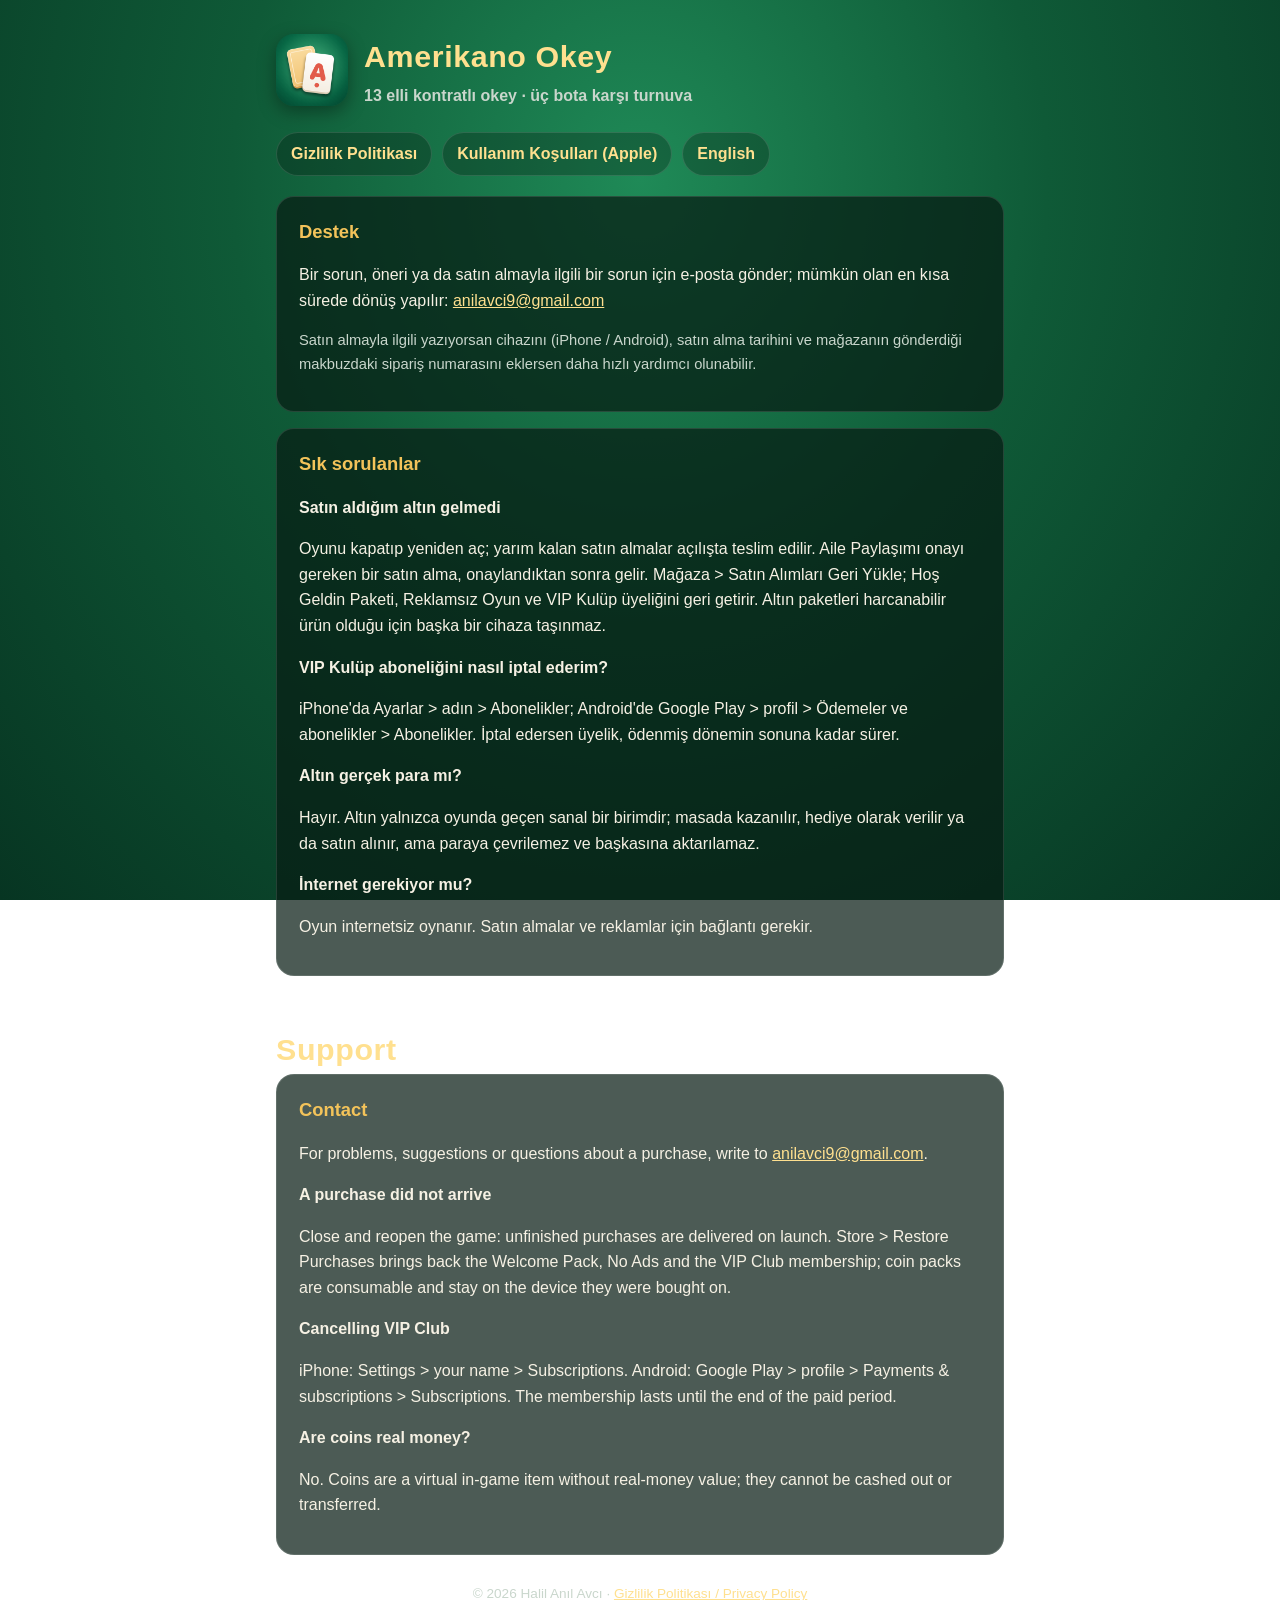
==== index.html @ 2de2b4db "Amerikano Okey destek ve gizlilik politikası sayfaları Co-Authored-By: Claude Opus 5.5 <noreply@anth" ====
<!doctype html>
<html lang="tr">
<head>
  <meta charset="utf-8">
  <meta name="viewport" content="width=device-width, initial-scale=1">
  <title>Amerikano Okey · Destek</title>
  <meta name="description" content="Amerikano Okey destek sayfası: satın almalar, VIP aboneliği, altın ve iletişim.">
  <link rel="icon" href="icon.png">
  <link rel="stylesheet" href="style.css">
</head>
<body>
<main>
  <header>
    <img src="icon.png" alt="Amerikano Okey simgesi">
    <div>
      <h1>Amerikano Okey</h1>
      <p class="subtitle">13 elli kontratlı okey · üç bota karşı turnuva</p>
    </div>
  </header>
  <nav>
    <a href="gizlilik.html">Gizlilik Politikası</a>
    <a href="https://www.apple.com/legal/internet-services/itunes/dev/stdeula/">Kullanım Koşulları (Apple)</a>
    <a href="#english">English</a>
  </nav>

  <section>
    <h2>Destek</h2>
    <p>Bir sorun, öneri ya da satın almayla ilgili bir sorun için e-posta gönder; mümkün olan en kısa sürede dönüş yapılır: <a href="mailto:anilavci9@gmail.com?subject=Amerikano%20Okey%20destek">anilavci9@gmail.com</a></p>
    <p class="muted">Satın almayla ilgili yazıyorsan cihazını (iPhone / Android), satın alma tarihini ve mağazanın gönderdiği makbuzdaki sipariş numarasını eklersen daha hızlı yardımcı olunabilir.</p>
  </section>

  <section>
    <h2>Sık sorulanlar</h2>
    <h3>Satın aldığım altın gelmedi</h3>
    <p>Oyunu kapatıp yeniden aç; yarım kalan satın almalar açılışta teslim edilir. Aile Paylaşımı onayı gereken bir satın alma, onaylandıktan sonra gelir. Mağaza &gt; Satın Alımları Geri Yükle; Hoş Geldin Paketi, Reklamsız Oyun ve VIP Kulüp üyeliğini geri getirir. Altın paketleri harcanabilir ürün olduğu için başka bir cihaza taşınmaz.</p>
    <h3>VIP Kulüp aboneliğini nasıl iptal ederim?</h3>
    <p>iPhone'da Ayarlar &gt; adın &gt; Abonelikler; Android'de Google Play &gt; profil &gt; Ödemeler ve abonelikler &gt; Abonelikler. İptal edersen üyelik, ödenmiş dönemin sonuna kadar sürer.</p>
    <h3>Altın gerçek para mı?</h3>
    <p>Hayır. Altın yalnızca oyunda geçen sanal bir birimdir; masada kazanılır, hediye olarak verilir ya da satın alınır, ama paraya çevrilemez ve başkasına aktarılamaz.</p>
    <h3>İnternet gerekiyor mu?</h3>
    <p>Oyun internetsiz oynanır. Satın almalar ve reklamlar için bağlantı gerekir.</p>
  </section>

  <div class="lang" id="english">
    <h1>Support</h1>
    <section>
      <h2>Contact</h2>
      <p>For problems, suggestions or questions about a purchase, write to <a href="mailto:anilavci9@gmail.com?subject=Amerikano%20Okey%20support">anilavci9@gmail.com</a>.</p>
      <h3>A purchase did not arrive</h3>
      <p>Close and reopen the game: unfinished purchases are delivered on launch. Store &gt; Restore Purchases brings back the Welcome Pack, No Ads and the VIP Club membership; coin packs are consumable and stay on the device they were bought on.</p>
      <h3>Cancelling VIP Club</h3>
      <p>iPhone: Settings &gt; your name &gt; Subscriptions. Android: Google Play &gt; profile &gt; Payments &amp; subscriptions &gt; Subscriptions. The membership lasts until the end of the paid period.</p>
      <h3>Are coins real money?</h3>
      <p>No. Coins are a virtual in-game item without real-money value; they cannot be cashed out or transferred.</p>
    </section>
  </div>

  <footer>© 2026 Halil Anıl Avcı · <a href="gizlilik.html">Gizlilik Politikası / Privacy Policy</a></footer>
</main>
</body>
</html>
---- style.css ----
:root {
  --felt: #0f5a37;
  --felt-deep: #073522;
  --panel: rgba(8, 28, 20, 0.72);
  --line: rgba(255, 255, 255, 0.12);
  --text: #f6f1e4;
  --muted: #c9d6cc;
  --gold: #f3c35a;
  --gold-light: #ffe08f;
}

* { box-sizing: border-box; }

body {
  margin: 0;
  min-height: 100vh;
  font-family: "Nunito", -apple-system, BlinkMacSystemFont, "Segoe UI", Roboto, sans-serif;
  color: var(--text);
  background: radial-gradient(ellipse at 50% 20%, #1f8a57 0%, var(--felt) 45%, var(--felt-deep) 100%) fixed;
  line-height: 1.6;
}

main {
  max-width: 760px;
  margin: 0 auto;
  padding: 32px 16px 56px;
}

header {
  display: flex;
  align-items: center;
  gap: 16px;
  margin-bottom: 24px;
}

header img {
  width: 72px;
  height: 72px;
  border-radius: 18px;
  box-shadow: 0 6px 18px rgba(0, 0, 0, 0.35);
}

h1 {
  margin: 0;
  font-size: 1.9rem;
  font-weight: 900;
  color: var(--gold-light);
  letter-spacing: 0.02em;
}

.subtitle {
  margin: 2px 0 0;
  color: var(--muted);
  font-weight: 600;
}

section {
  background: var(--panel);
  border: 1px solid var(--line);
  border-radius: 18px;
  padding: 20px 22px;
  margin-bottom: 16px;
}

h2 {
  margin: 0 0 8px;
  font-size: 1.15rem;
  font-weight: 800;
  color: var(--gold);
}

h3 {
  margin: 16px 0 4px;
  font-size: 1rem;
  font-weight: 800;
}

p, li { color: var(--text); }
.muted { color: var(--muted); font-size: 0.92rem; }
ul { padding-left: 20px; margin: 6px 0; }

a { color: var(--gold-light); }
a:hover { color: #fff; }

nav {
  display: flex;
  flex-wrap: wrap;
  gap: 10px;
  margin: 8px 0 20px;
}

nav a {
  text-decoration: none;
  font-weight: 800;
  padding: 8px 14px;
  border-radius: 999px;
  border: 1px solid var(--line);
  background: rgba(0, 0, 0, 0.25);
}

.lang {
  border-top: 1px solid var(--line);
  margin-top: 28px;
  padding-top: 20px;
}

footer {
  text-align: center;
  color: var(--muted);
  font-size: 0.85rem;
  margin-top: 28px;
}
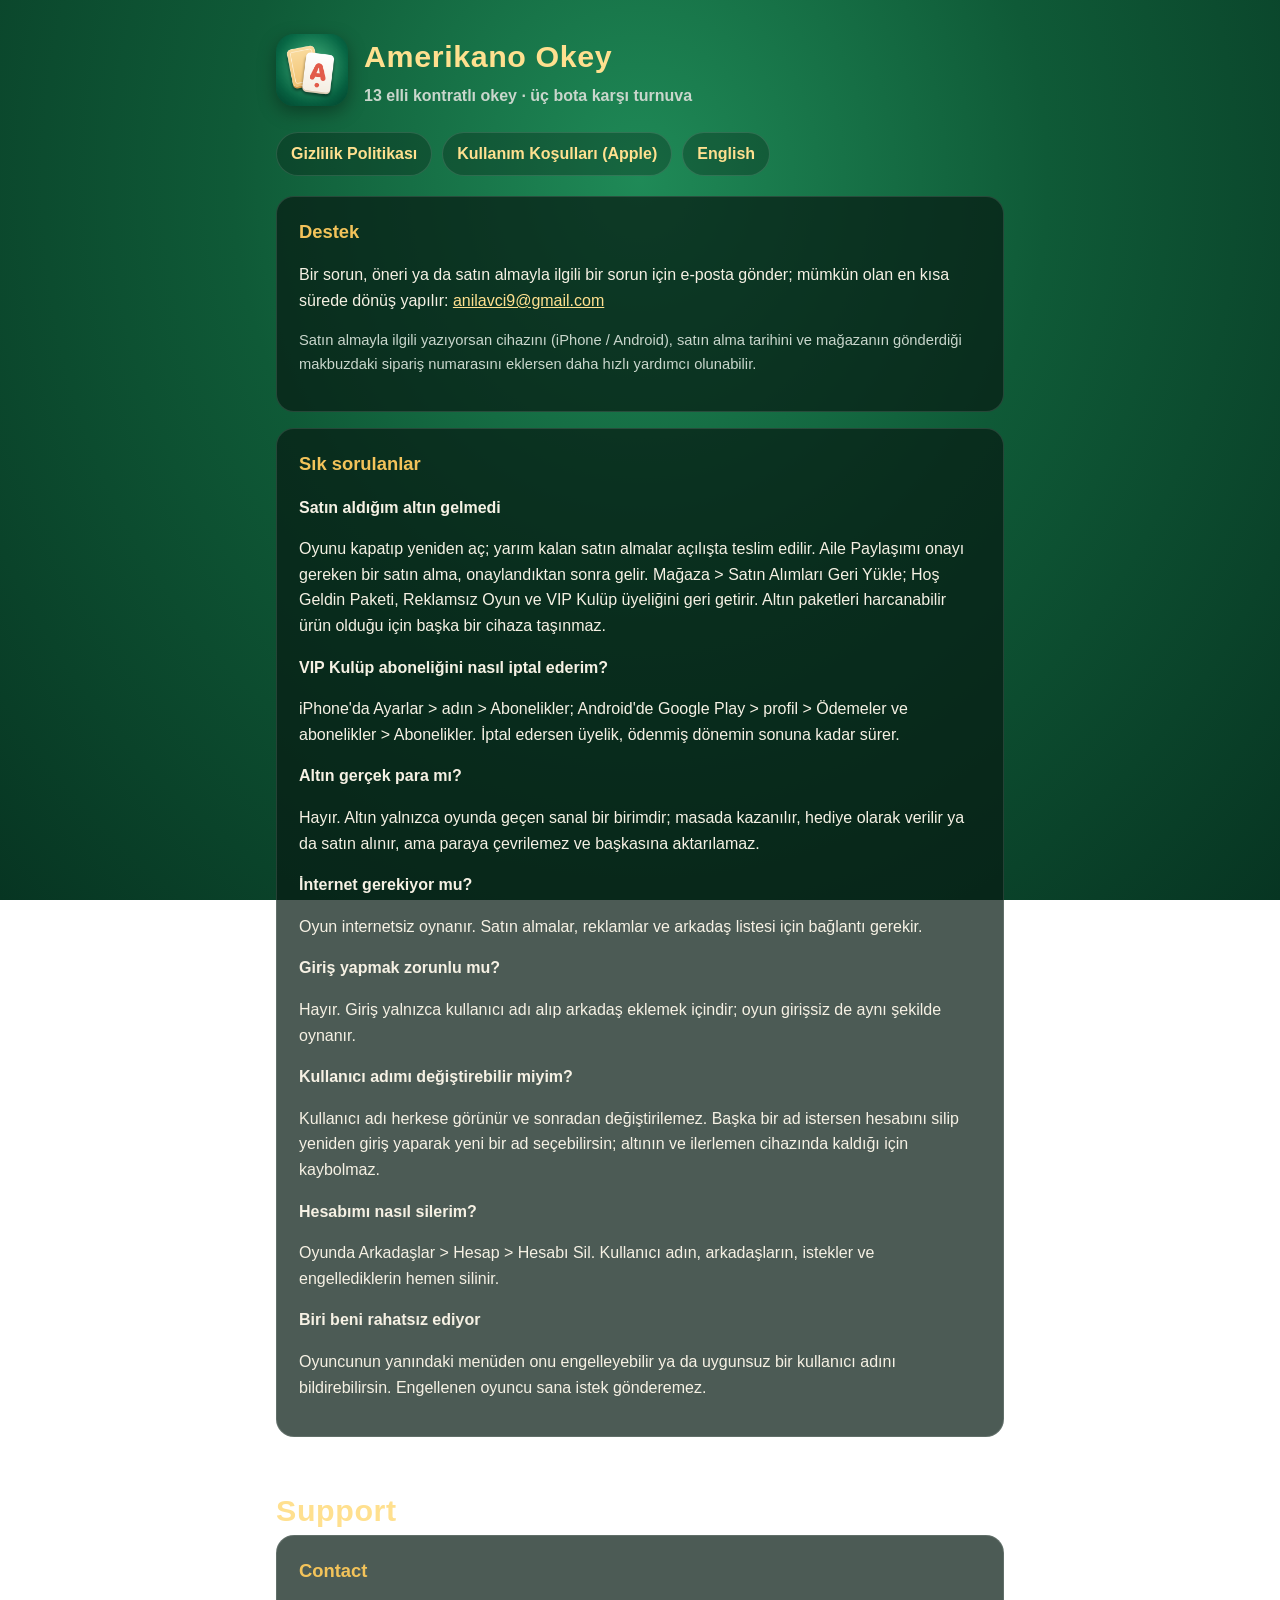
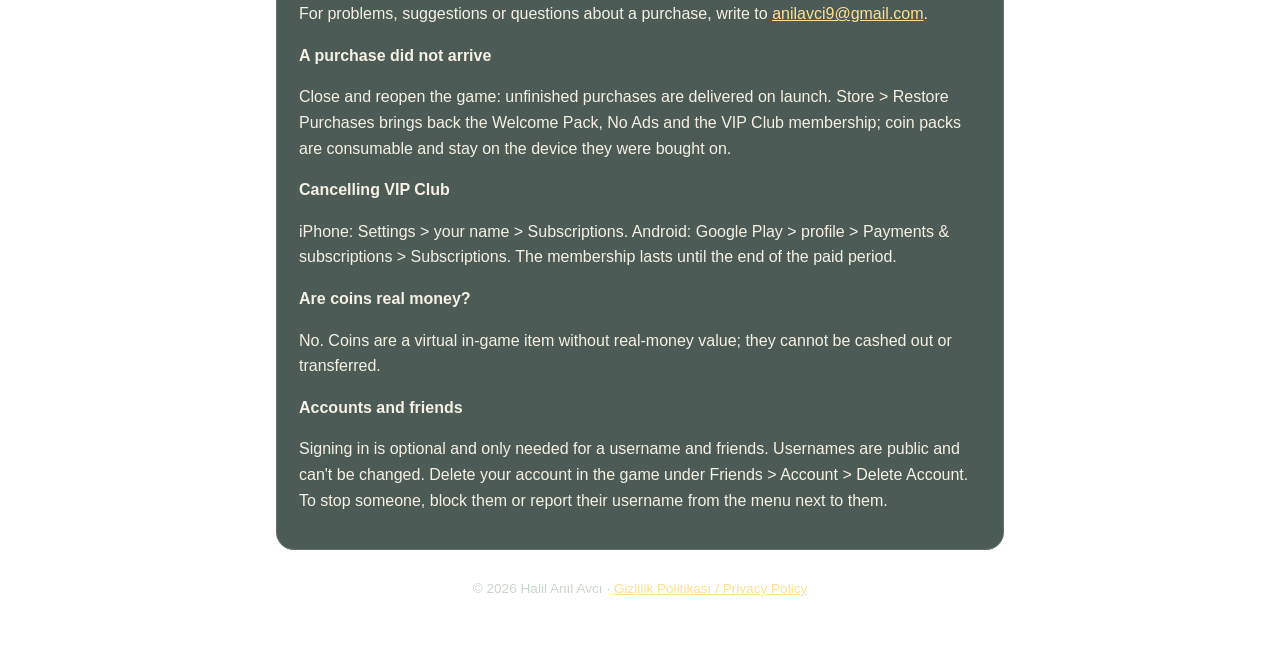
==== commit 8d69151a: "Describe optional sign-in, usernames and friends The game now offers optional Apple/Google sign-in f" ====
--- a/index.html
+++ b/index.html
@@ -38,7 +38,15 @@
     <h3>Altın gerçek para mı?</h3>
     <p>Hayır. Altın yalnızca oyunda geçen sanal bir birimdir; masada kazanılır, hediye olarak verilir ya da satın alınır, ama paraya çevrilemez ve başkasına aktarılamaz.</p>
     <h3>İnternet gerekiyor mu?</h3>
-    <p>Oyun internetsiz oynanır. Satın almalar ve reklamlar için bağlantı gerekir.</p>
+    <p>Oyun internetsiz oynanır. Satın almalar, reklamlar ve arkadaş listesi için bağlantı gerekir.</p>
+    <h3>Giriş yapmak zorunlu mu?</h3>
+    <p>Hayır. Giriş yalnızca kullanıcı adı alıp arkadaş eklemek içindir; oyun girişsiz de aynı şekilde oynanır.</p>
+    <h3>Kullanıcı adımı değiştirebilir miyim?</h3>
+    <p>Kullanıcı adı herkese görünür ve sonradan değiştirilemez. Başka bir ad istersen hesabını silip yeniden giriş yaparak yeni bir ad seçebilirsin; altının ve ilerlemen cihazında kaldığı için kaybolmaz.</p>
+    <h3>Hesabımı nasıl silerim?</h3>
+    <p>Oyunda Arkadaşlar &gt; Hesap &gt; Hesabı Sil. Kullanıcı adın, arkadaşların, istekler ve engellediklerin hemen silinir.</p>
+    <h3>Biri beni rahatsız ediyor</h3>
+    <p>Oyuncunun yanındaki menüden onu engelleyebilir ya da uygunsuz bir kullanıcı adını bildirebilirsin. Engellenen oyuncu sana istek gönderemez.</p>
   </section>
 
   <div class="lang" id="english">
@@ -52,6 +60,8 @@
       <p>iPhone: Settings &gt; your name &gt; Subscriptions. Android: Google Play &gt; profile &gt; Payments &amp; subscriptions &gt; Subscriptions. The membership lasts until the end of the paid period.</p>
       <h3>Are coins real money?</h3>
       <p>No. Coins are a virtual in-game item without real-money value; they cannot be cashed out or transferred.</p>
+      <h3>Accounts and friends</h3>
+      <p>Signing in is optional and only needed for a username and friends. Usernames are public and can't be changed. Delete your account in the game under Friends &gt; Account &gt; Delete Account. To stop someone, block them or report their username from the menu next to them.</p>
     </section>
   </div>
 
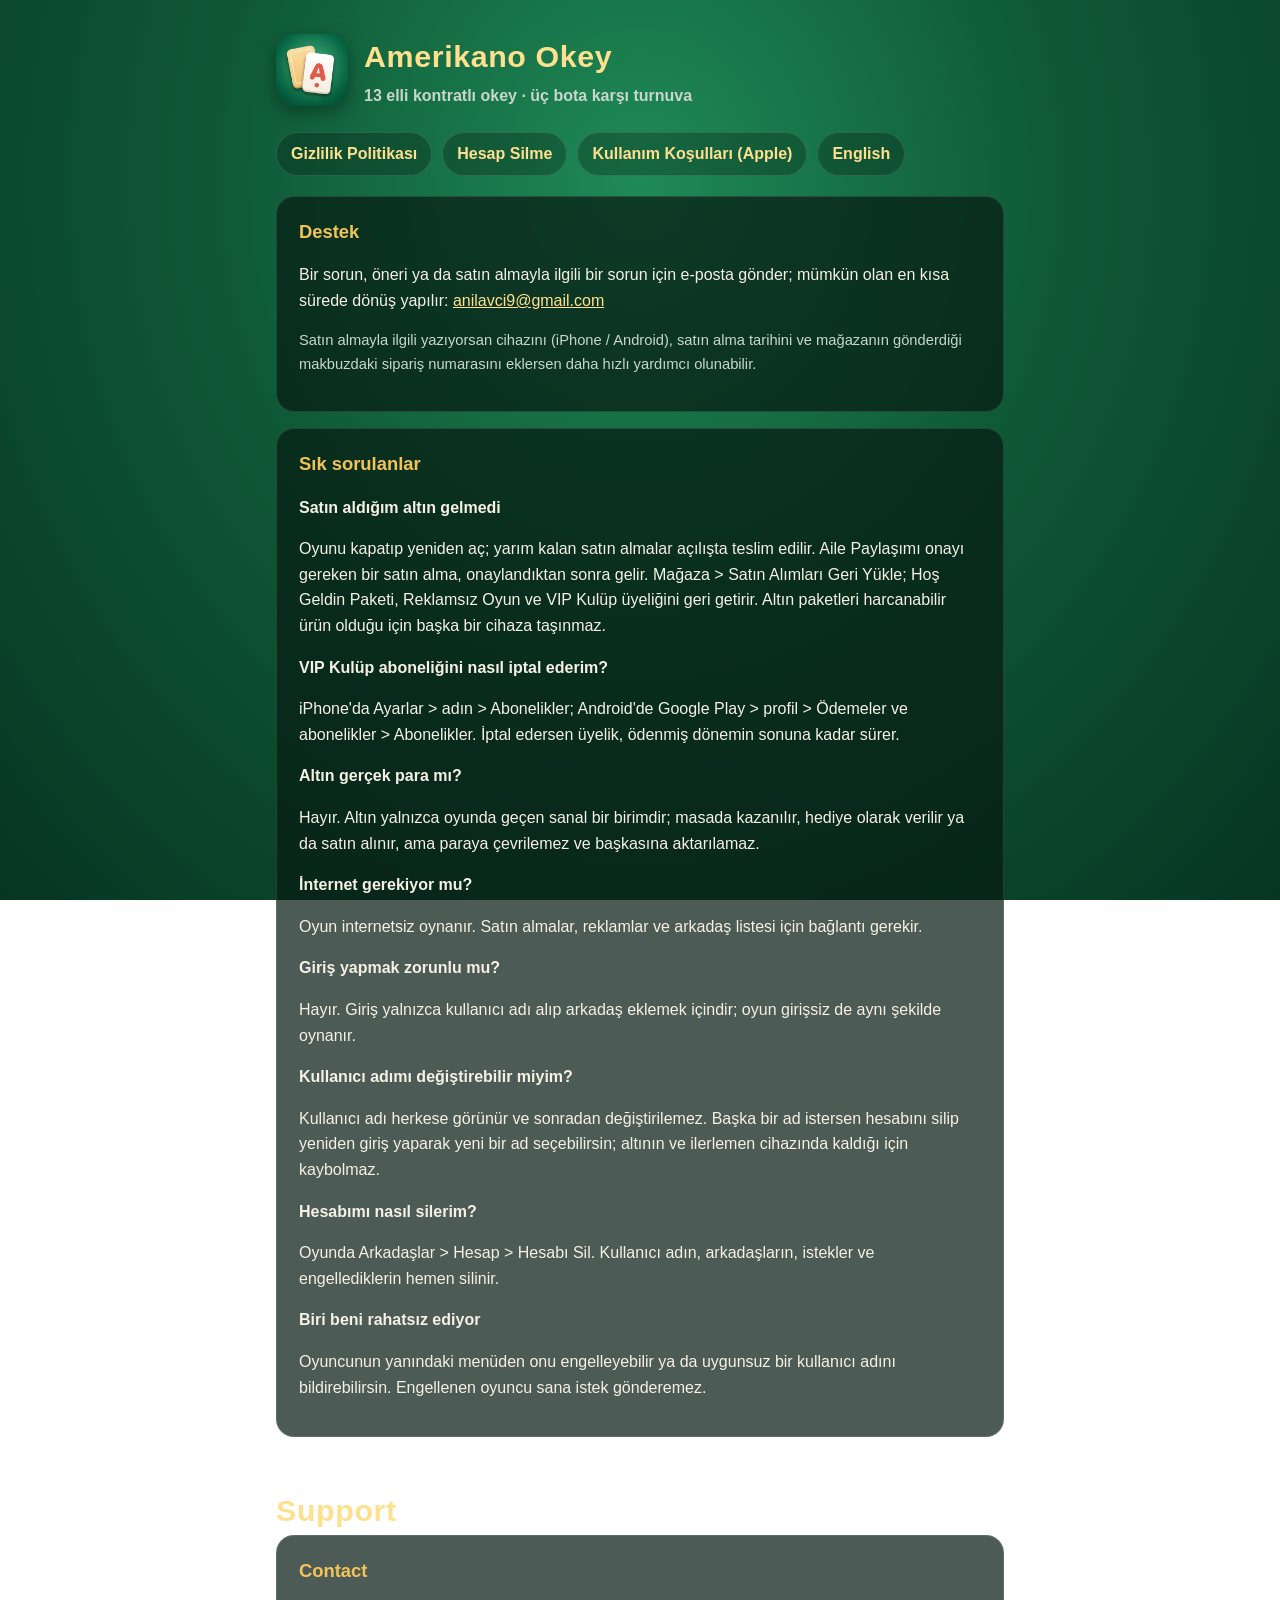
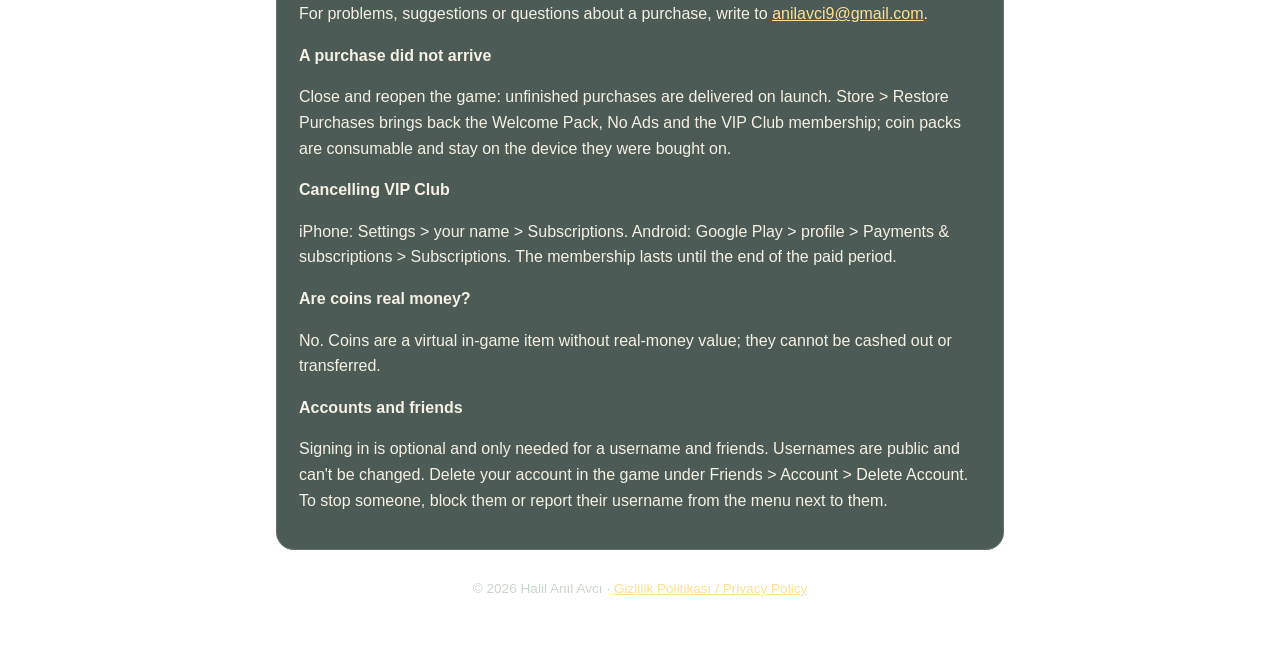
==== commit ced40cde: "Add an account deletion page Google Play asks apps with sign-in for a web page where players can ask" ====
--- a/index.html
+++ b/index.html
@@ -19,6 +19,7 @@
   </header>
   <nav>
     <a href="gizlilik.html">Gizlilik Politikası</a>
+    <a href="hesap-silme.html">Hesap Silme</a>
     <a href="https://www.apple.com/legal/internet-services/itunes/dev/stdeula/">Kullanım Koşulları (Apple)</a>
     <a href="#english">English</a>
   </nav>
--- a/style.css
+++ b/style.css
@@ -77,7 +77,7 @@
 
 p, li { color: var(--text); }
 .muted { color: var(--muted); font-size: 0.92rem; }
-ul { padding-left: 20px; margin: 6px 0; }
+ul, ol { padding-left: 20px; margin: 6px 0; }
 
 a { color: var(--gold-light); }
 a:hover { color: #fff; }
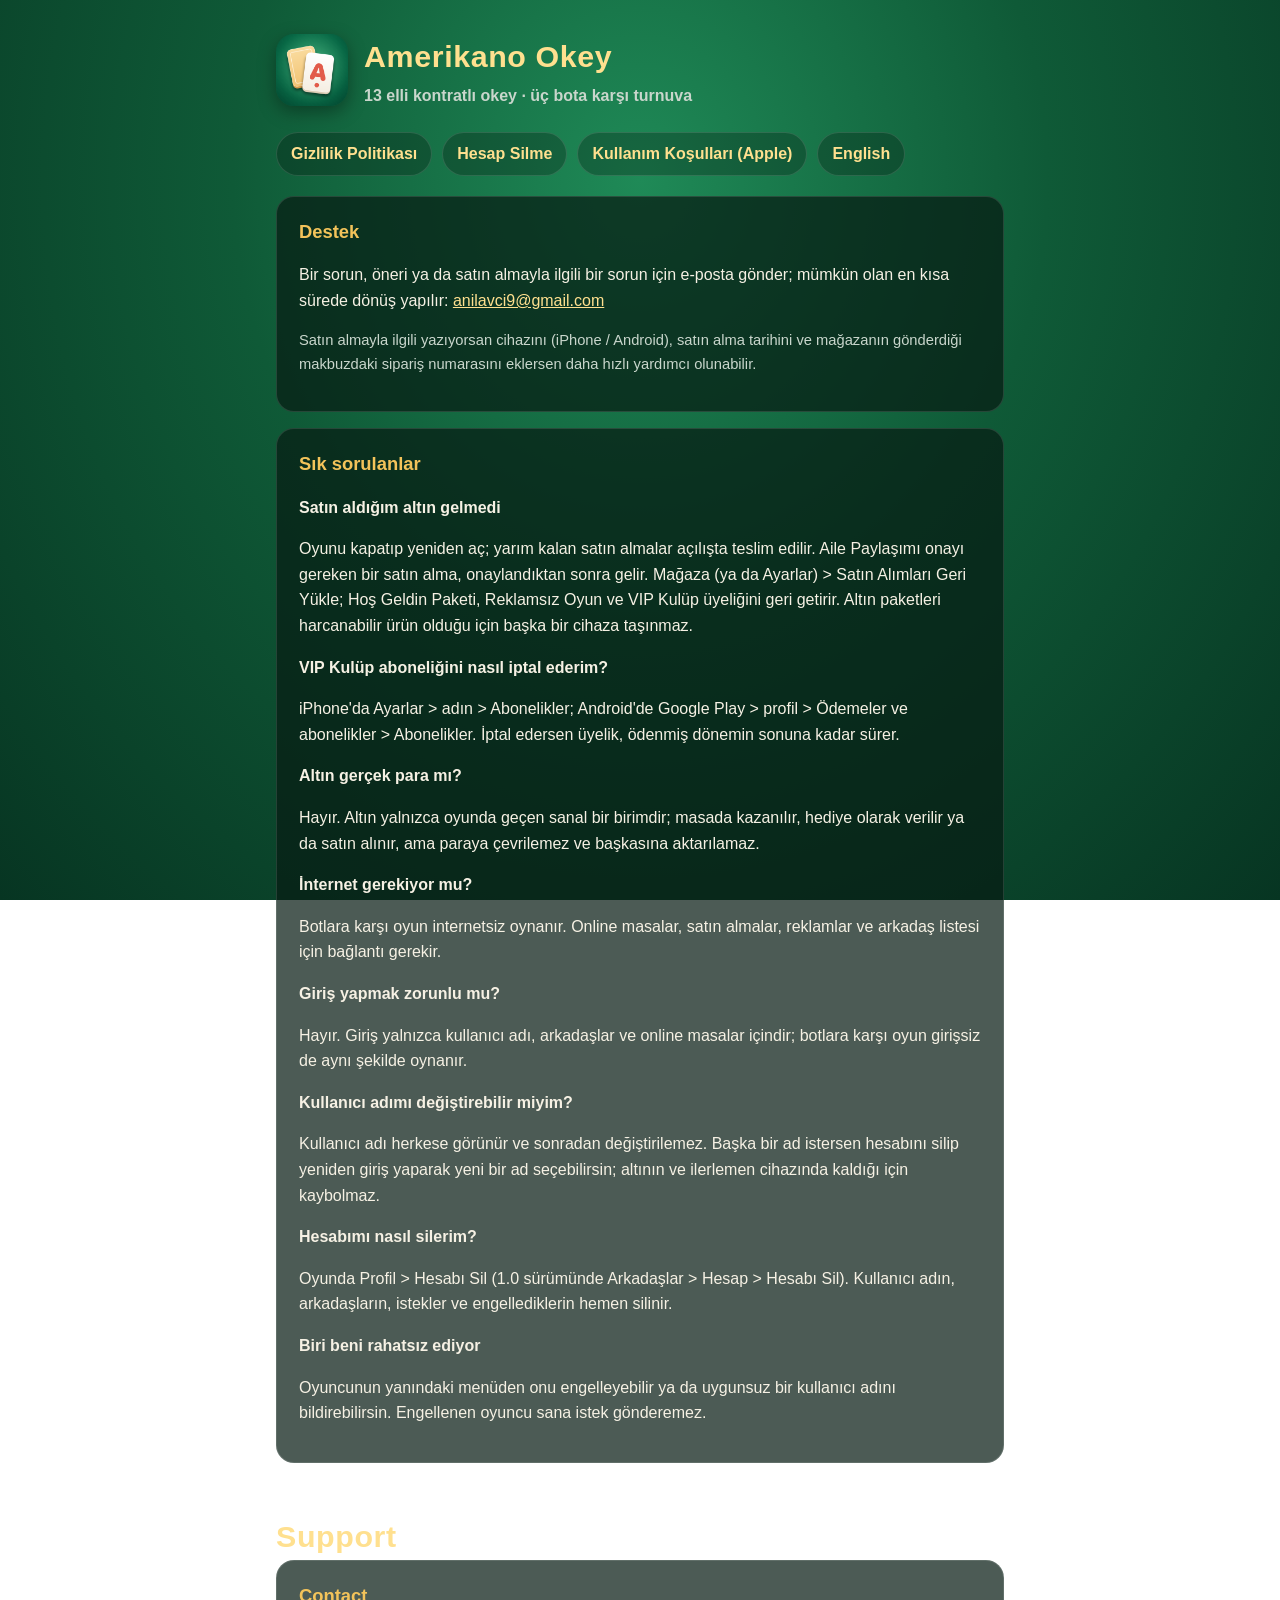
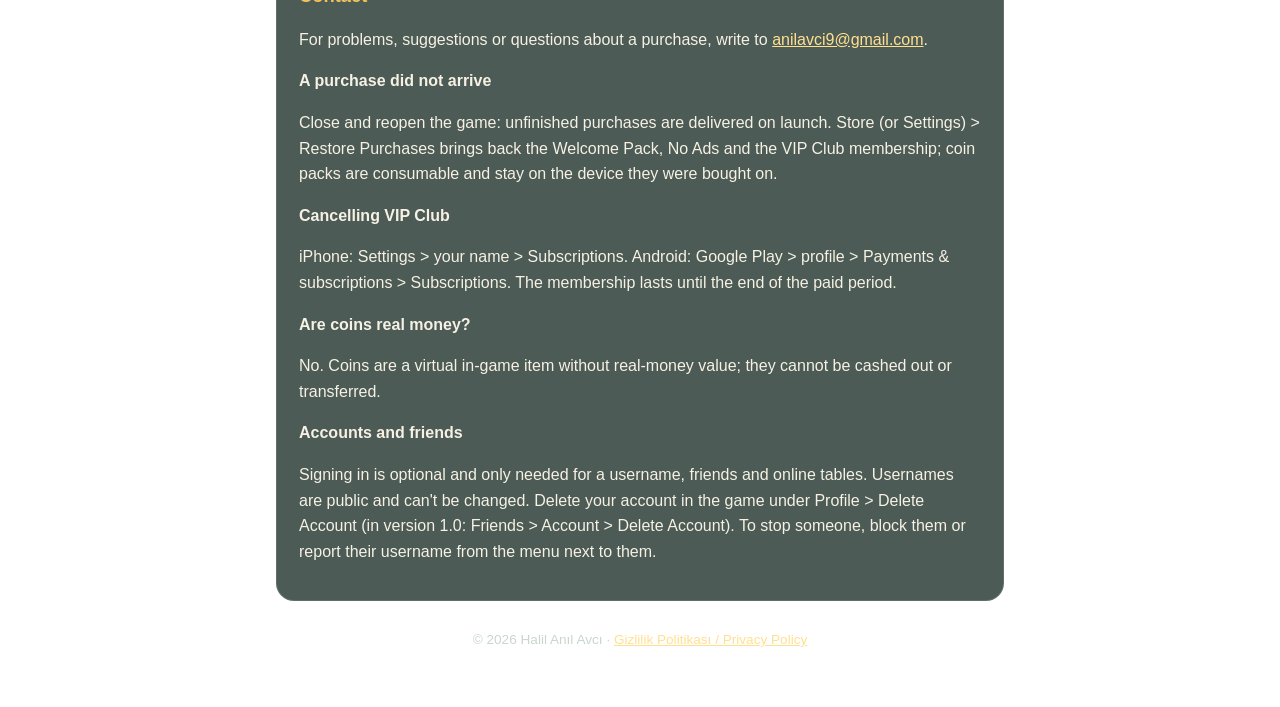
==== commit 08badf1a: "Privacy policy for online tables, profile pictures and game statistics Co-Authored-By: Claude Opus 5" ====
--- a/index.html
+++ b/index.html
@@ -33,19 +33,19 @@
   <section>
     <h2>Sık sorulanlar</h2>
     <h3>Satın aldığım altın gelmedi</h3>
-    <p>Oyunu kapatıp yeniden aç; yarım kalan satın almalar açılışta teslim edilir. Aile Paylaşımı onayı gereken bir satın alma, onaylandıktan sonra gelir. Mağaza &gt; Satın Alımları Geri Yükle; Hoş Geldin Paketi, Reklamsız Oyun ve VIP Kulüp üyeliğini geri getirir. Altın paketleri harcanabilir ürün olduğu için başka bir cihaza taşınmaz.</p>
+    <p>Oyunu kapatıp yeniden aç; yarım kalan satın almalar açılışta teslim edilir. Aile Paylaşımı onayı gereken bir satın alma, onaylandıktan sonra gelir. Mağaza (ya da Ayarlar) &gt; Satın Alımları Geri Yükle; Hoş Geldin Paketi, Reklamsız Oyun ve VIP Kulüp üyeliğini geri getirir. Altın paketleri harcanabilir ürün olduğu için başka bir cihaza taşınmaz.</p>
     <h3>VIP Kulüp aboneliğini nasıl iptal ederim?</h3>
     <p>iPhone'da Ayarlar &gt; adın &gt; Abonelikler; Android'de Google Play &gt; profil &gt; Ödemeler ve abonelikler &gt; Abonelikler. İptal edersen üyelik, ödenmiş dönemin sonuna kadar sürer.</p>
     <h3>Altın gerçek para mı?</h3>
     <p>Hayır. Altın yalnızca oyunda geçen sanal bir birimdir; masada kazanılır, hediye olarak verilir ya da satın alınır, ama paraya çevrilemez ve başkasına aktarılamaz.</p>
     <h3>İnternet gerekiyor mu?</h3>
-    <p>Oyun internetsiz oynanır. Satın almalar, reklamlar ve arkadaş listesi için bağlantı gerekir.</p>
+    <p>Botlara karşı oyun internetsiz oynanır. Online masalar, satın almalar, reklamlar ve arkadaş listesi için bağlantı gerekir.</p>
     <h3>Giriş yapmak zorunlu mu?</h3>
-    <p>Hayır. Giriş yalnızca kullanıcı adı alıp arkadaş eklemek içindir; oyun girişsiz de aynı şekilde oynanır.</p>
+    <p>Hayır. Giriş yalnızca kullanıcı adı, arkadaşlar ve online masalar içindir; botlara karşı oyun girişsiz de aynı şekilde oynanır.</p>
     <h3>Kullanıcı adımı değiştirebilir miyim?</h3>
     <p>Kullanıcı adı herkese görünür ve sonradan değiştirilemez. Başka bir ad istersen hesabını silip yeniden giriş yaparak yeni bir ad seçebilirsin; altının ve ilerlemen cihazında kaldığı için kaybolmaz.</p>
     <h3>Hesabımı nasıl silerim?</h3>
-    <p>Oyunda Arkadaşlar &gt; Hesap &gt; Hesabı Sil. Kullanıcı adın, arkadaşların, istekler ve engellediklerin hemen silinir.</p>
+    <p>Oyunda Profil &gt; Hesabı Sil (1.0 sürümünde Arkadaşlar &gt; Hesap &gt; Hesabı Sil). Kullanıcı adın, arkadaşların, istekler ve engellediklerin hemen silinir.</p>
     <h3>Biri beni rahatsız ediyor</h3>
     <p>Oyuncunun yanındaki menüden onu engelleyebilir ya da uygunsuz bir kullanıcı adını bildirebilirsin. Engellenen oyuncu sana istek gönderemez.</p>
   </section>
@@ -56,13 +56,13 @@
       <h2>Contact</h2>
       <p>For problems, suggestions or questions about a purchase, write to <a href="mailto:anilavci9@gmail.com?subject=Amerikano%20Okey%20support">anilavci9@gmail.com</a>.</p>
       <h3>A purchase did not arrive</h3>
-      <p>Close and reopen the game: unfinished purchases are delivered on launch. Store &gt; Restore Purchases brings back the Welcome Pack, No Ads and the VIP Club membership; coin packs are consumable and stay on the device they were bought on.</p>
+      <p>Close and reopen the game: unfinished purchases are delivered on launch. Store (or Settings) &gt; Restore Purchases brings back the Welcome Pack, No Ads and the VIP Club membership; coin packs are consumable and stay on the device they were bought on.</p>
       <h3>Cancelling VIP Club</h3>
       <p>iPhone: Settings &gt; your name &gt; Subscriptions. Android: Google Play &gt; profile &gt; Payments &amp; subscriptions &gt; Subscriptions. The membership lasts until the end of the paid period.</p>
       <h3>Are coins real money?</h3>
       <p>No. Coins are a virtual in-game item without real-money value; they cannot be cashed out or transferred.</p>
       <h3>Accounts and friends</h3>
-      <p>Signing in is optional and only needed for a username and friends. Usernames are public and can't be changed. Delete your account in the game under Friends &gt; Account &gt; Delete Account. To stop someone, block them or report their username from the menu next to them.</p>
+      <p>Signing in is optional and only needed for a username, friends and online tables. Usernames are public and can't be changed. Delete your account in the game under Profile &gt; Delete Account (in version 1.0: Friends &gt; Account &gt; Delete Account). To stop someone, block them or report their username from the menu next to them.</p>
     </section>
   </div>
 
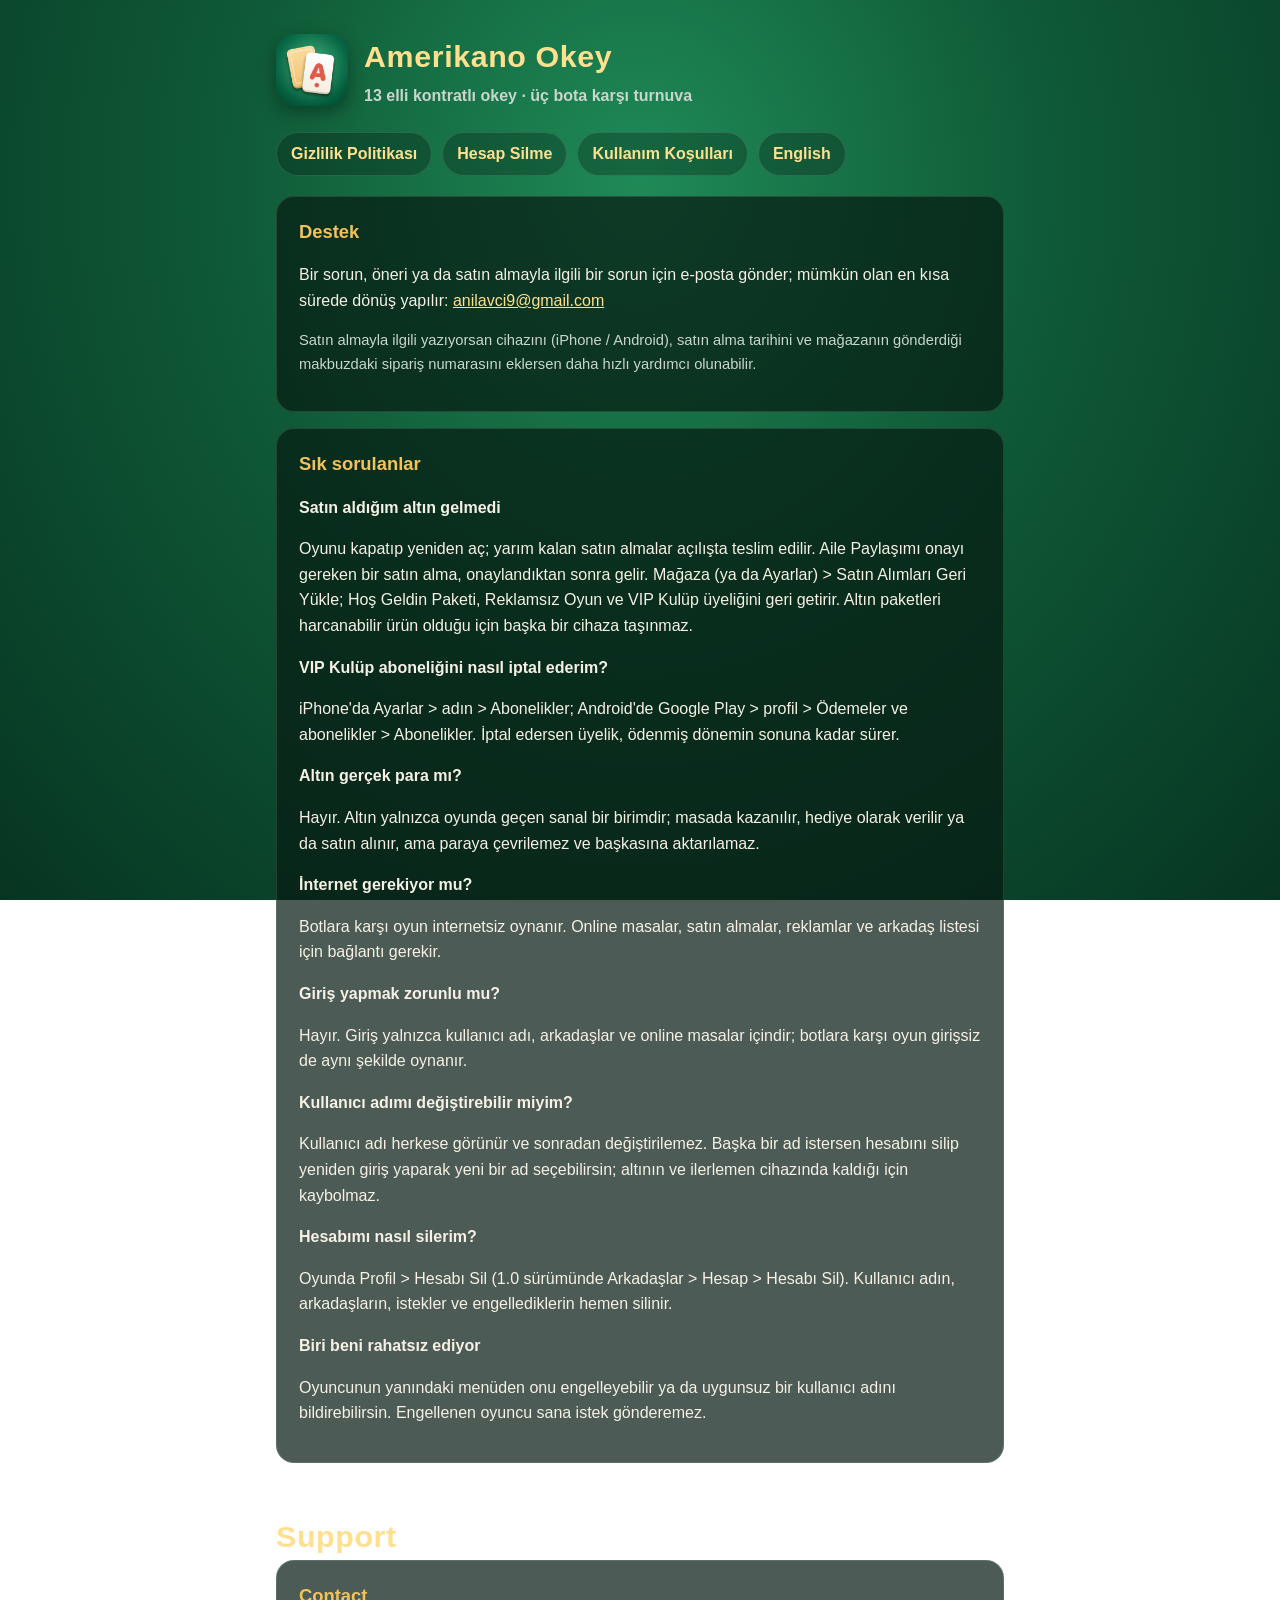
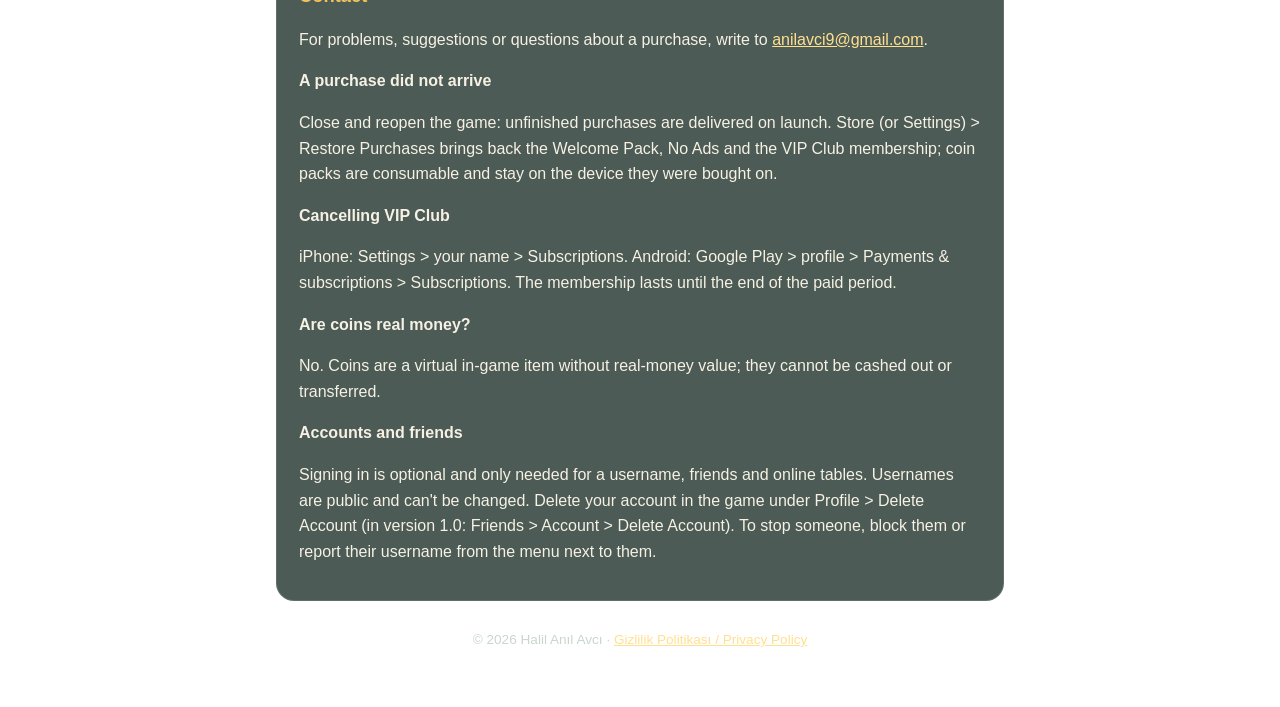
==== commit 2e9c2b7f: "Add the terms of service page Bilingual (TR/EN) terms for Amerikano Okey: coins without money value," ====
--- a/index.html
+++ b/index.html
@@ -20,7 +20,7 @@
   <nav>
     <a href="gizlilik.html">Gizlilik Politikası</a>
     <a href="hesap-silme.html">Hesap Silme</a>
-    <a href="https://www.apple.com/legal/internet-services/itunes/dev/stdeula/">Kullanım Koşulları (Apple)</a>
+    <a href="kosullar.html">Kullanım Koşulları</a>
     <a href="#english">English</a>
   </nav>
 
